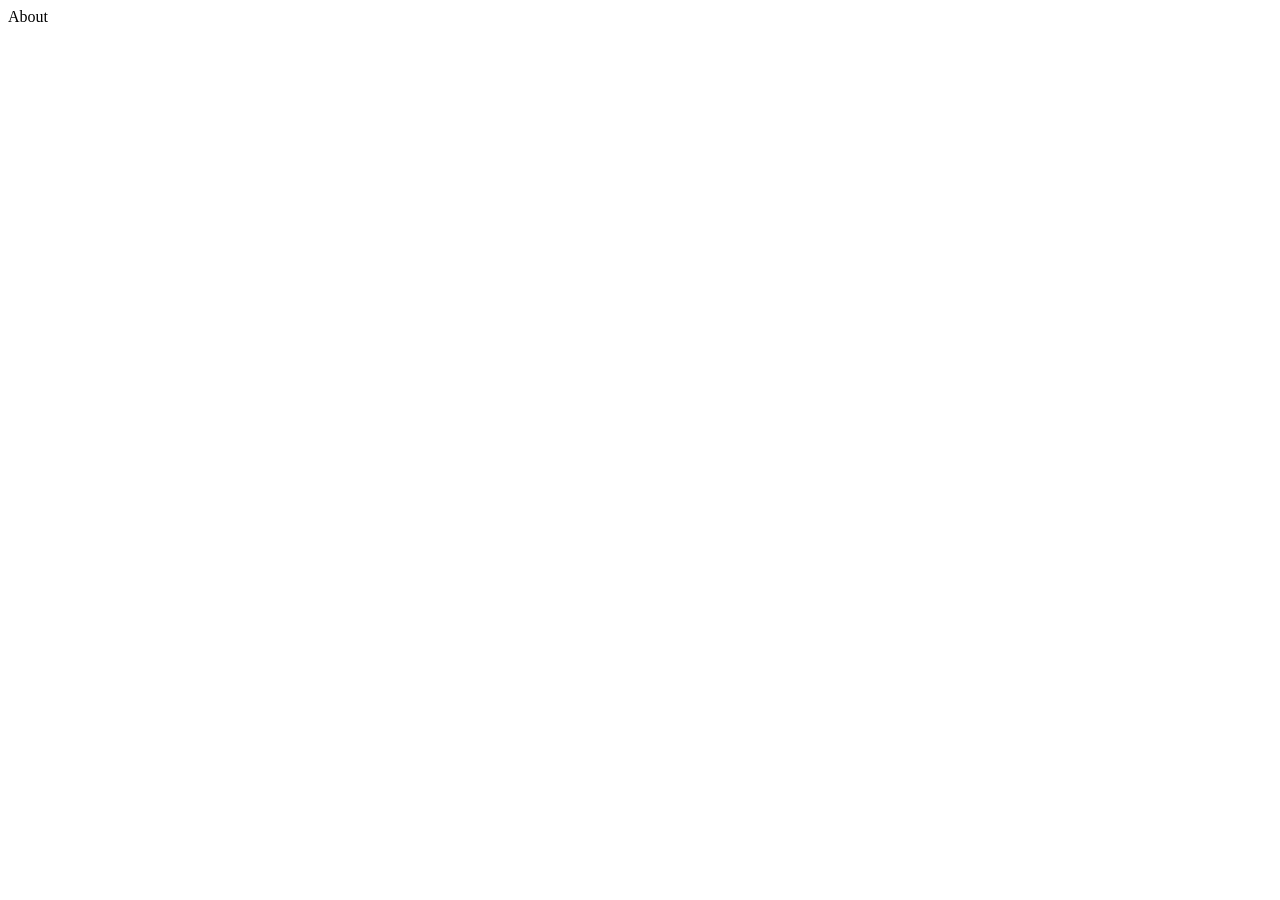
==== about.html @ bd756628 "Initial commit for new branch" ====
<!DOCTYPE html>
<html lang="en">
<head>
    <meta charset="UTF-8">
    <meta name="viewport" content="width=device-width, initial-scale=1.0">
    <title>Document</title>
</head>
<body>
    About
</body>
</html>
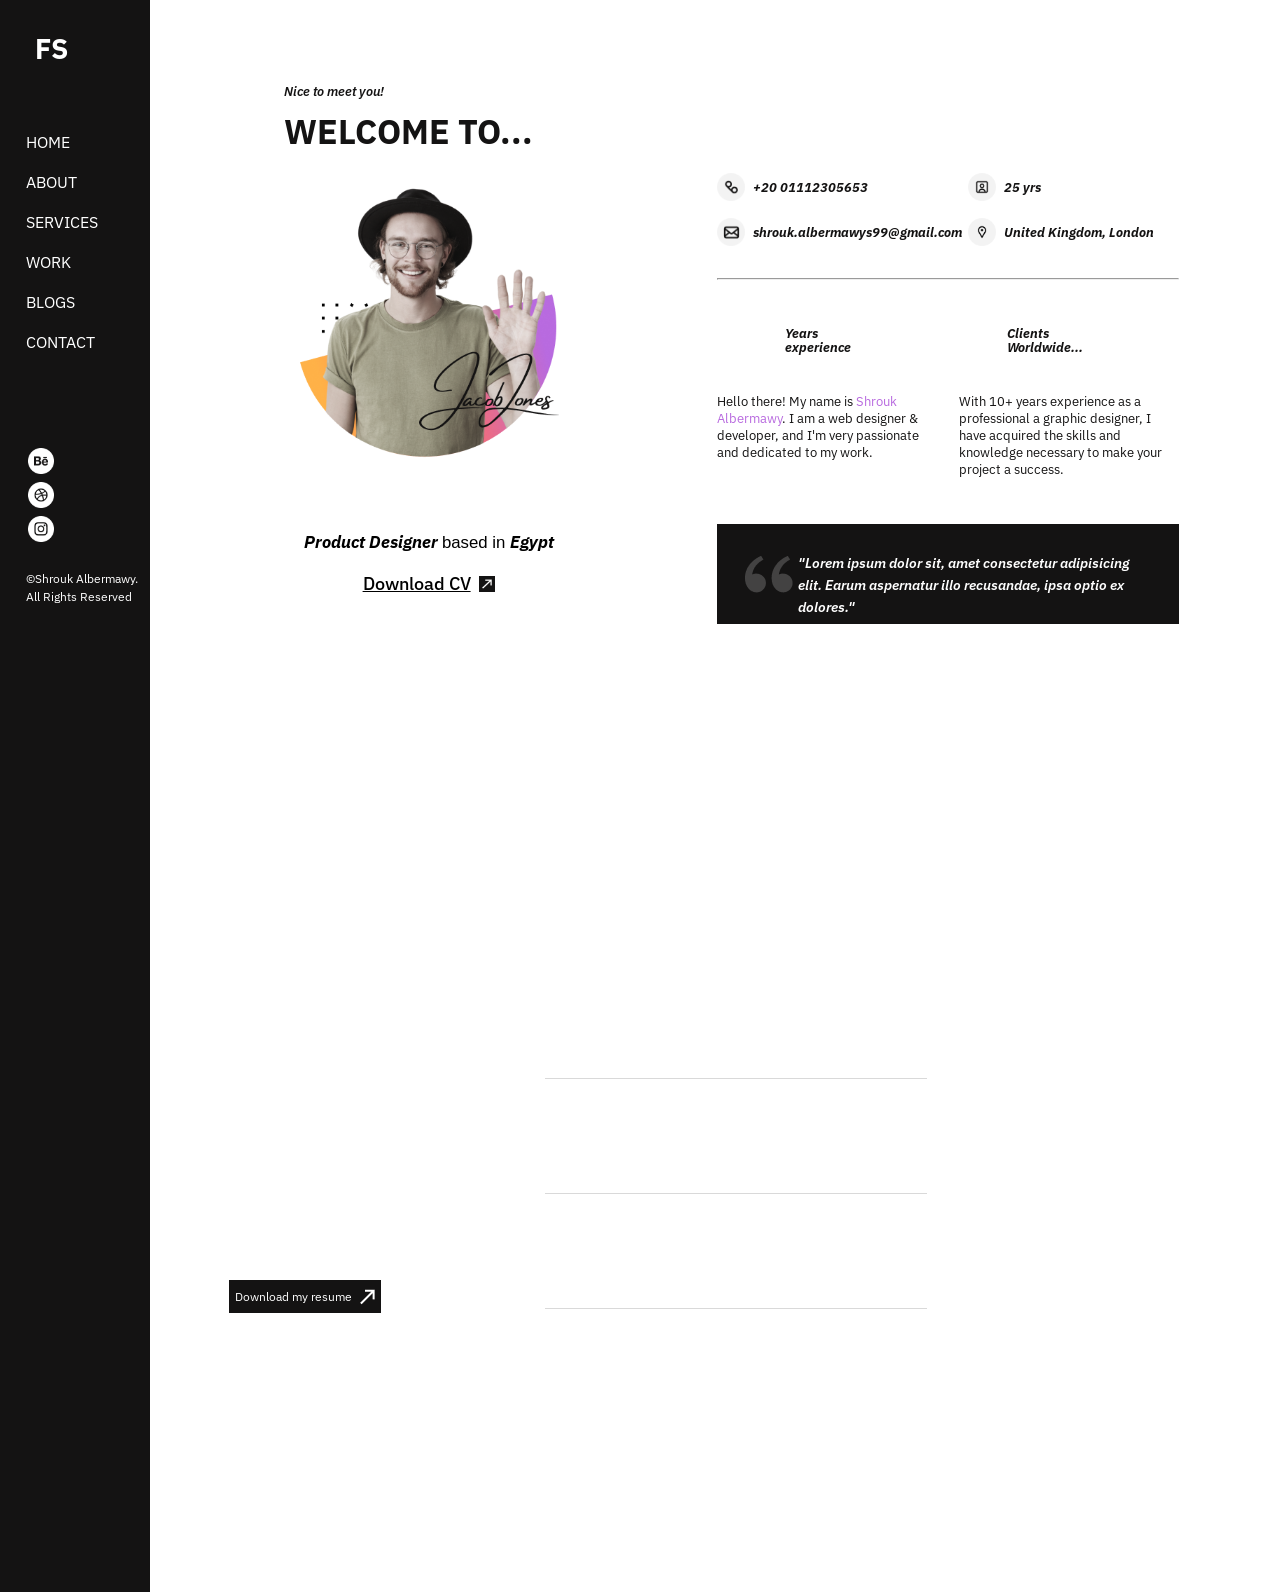
==== commit 90082a4c: "first commit about-page" ====
--- a/about.html
+++ b/about.html
@@ -3,9 +3,144 @@
 <head>
     <meta charset="UTF-8">
     <meta name="viewport" content="width=device-width, initial-scale=1.0">
-    <title>Document</title>
+    <title>Shrouk Albermawy</title>
+    <link rel="stylesheet" href="css/home.css">
+    <link rel="preconnect" href="https://fonts.googleapis.com">
+    <link rel="preconnect" href="https://fonts.gstatic.com" crossorigin>
+    <link href="https://fonts.googleapis.com/css2?family=IBM+Plex+Sans:ital,wght@0,100..700;1,100..700&family=Pacifico&display=swap" rel="stylesheet">
+    <link rel="stylesheet" href="css/home.css">
+    <link rel="stylesheet" href="css/about.css">
 </head>
 <body>
-    About
+    <div class="page">
+        <div class="container">
+            <button class="sidebar-icon">
+                <span class="linear-gradient-b"></span>
+                <span class="linear-gradient-b"></span>
+                <span class="linear-gradient-b"></span>
+            </button>
+            <aside class="sidebar about">
+                <div class="sidebar-content">
+                    <h5>FS</h5>
+                    <ul class="first">
+                        <li><a href="index.html">HOME</a></li>
+                        <li class="active"><a href="about.html">ABOUT</a></li>
+                        <li><a href="services.html">SERVICES</a></li>
+                        <li><a href="work.html">WORK</a></li>
+                        <li><a href="blogs.html">BLOGS</a></li>
+                        <li><a href="contact.html">CONTACT</a></li>
+                    </ul>
+                    <ul class="second">
+                        <li><a><img src="assets/images/home/goggle.png" alt="Behance"></a></li>
+                        <li><a><img src="assets/images/home/internet.png" alt="Dribble"></a></li>
+                        <li><a><img src="assets/images/home/instagram.png" alt="Instagram"></a></li>
+                    </ul>
+                    <p>&copy;Shrouk Albermawy.<br>All Rights Reserved</p>
+                </div>
+            </aside>
+            <main class="content">
+                <div class="main-container">
+                    <div class="first-content">
+                        <div class="first-left">
+                            <div class="hello">
+                                <p><i>Nice to meet you!</i></p>
+                                <h4>WELCOME TO...</h4>
+                            </div>
+                            <img class="hero-img" src="assets/images/about/hero.png" alt="Hero Img">
+                            <div class="name">
+                                <div class="name-box">
+                                    <h4 class="linear-gradient-c" >SHROUK ALBERMAWY</h4>
+                                    <p class="p2"><i style="font-family: 'IBM Plex Sans'"><b>Product Designer </b></i>based in <i style="font-family: 'IBM Plex Sans'"><b>Egypt</b></i></p>
+                                </div>
+                                <button><u>Download CV</u><div class="img-container"><img class="btn-img" src="assets/images/home/arrow.png" alt="talk with me button"></div></button>
+                            </div>
+                        </div>
+                        <div class="first-right">
+                            <div class="first-box">
+                                <div class="left-box">
+                                    <div class="contact">
+                                        <img class="contact-img" src="assets/images/home/phone.png" alt="Phone Icon">
+                                        <a class="contact-link" href="tel:+2001112305653">+20 01112305653</a>
+                                    </div>
+                                    <div class="contact">
+                                        <img class="contact-img" src="assets/images/home/email.png" alt="Email Icon">
+                                        <a class="contact-link" href="mailto:shrouk.albermawys99@gmail.com">shrouk.albermawys99@gmail.com</a>
+                                    </div>
+                                </div>
+                                <div class="right-box">
+                                    <div class="contact">
+                                        <img class="contact-img" src="assets/images/about/user.png" alt="user Icon">
+                                        <p class="contact-link" style="margin: 0;">25 yrs</p>
+                                    </div>
+                                    <div class="contact">
+                                        <img class="contact-img" src="assets/images/about/map.png" alt="map Icon">
+                                        <a class="contact-link" href="https://maps.app.goo.gl/5fWa4zbC8y3qGHXb6">United Kingdom, London</a>
+                                    </div>
+                                </div>
+                            </div>
+                            <hr/>
+                            <div class="second-box">
+                                <div class="numbers">
+                                    <div class="number">
+                                        <p class="linear-gradient-c">10+</p>
+                                        <p><i><b>Years <br/>experience</b></i></p>
+                                    </div>
+                                    <p>Hello there! My name is <span style="color: var(--violet-color);">Shrouk Albermawy</span>. I am a web designer & developer, and I'm very passionate and dedicated to my work.</p>
+                                </div>
+                                <div class="numbers">
+                                    <div class="number">
+                                        <p class="linear-gradient-c">14</p>
+                                        <p><i><b>Clients <br/>Worldwide...</b></i></p>
+                                    </div>
+                                    <p>With 10+ years experience as a professional a graphic designer, I have acquired the skills and knowledge necessary to make your project a success.</p>
+                                </div>
+                            </div>
+                            <div class="third-box">
+                                <div class="quote-box">
+                                    <div class="quote-img">
+                                        <img src="assets/images/about/quote.png" alt="Quote Image">
+                                    </div>
+                                    <div class="quote-text">"Lorem ipsum dolor sit, amet consectetur adipisicing elit. Earum aspernatur illo recusandae, ipsa optio ex dolores."</div>
+                                </div>
+                            </div>
+                        </div>
+                    </div>
+                    <div class="second-content linear-gradient-b">
+                        <div class="second-left">
+                            <div class="second-left-header">
+                                <p><i>Experience</i></p>
+                                <h4>MY EXPERIENCE</h4>
+                            </div>
+                            <p>Hello there! My name is Shrouk Albermawy. I am a web designer & developer, and I'm very passionate and dedicated to my work.</p>
+                            <button class="btn">Download my resume<div class="img-container linear-gradient-b"><img class="" src="assets/images/home/arrow.png" alt="talk with me button"></div></button>
+                        </div>
+                        <div class="second-right">
+                            <div class="box">
+                                <div class="year-box">
+                                    <p><i><b>-2018 - Present</b></i></p>
+                                    <p>-Rolling Thunder</p>
+                                </div>
+                                <h5>Lead UI/UX Designer</h5>
+                            </div>
+                            <div class="box">
+                                <div class="year-box">
+                                    <p><i><b>-2018 - 2010</b></i></p>
+                                    <p>-Locost Accessories</p>
+                                </div>
+                                <h5>Senior UI/UX Designer</h5>
+                            </div>
+                            <div class="box">
+                                <div class="year-box">
+                                    <p><i><b>-2008 - 2006</b></i></p>
+                                    <p>-Sagebrush</p>
+                                </div>
+                                <h5>Junior UI/UX Designer</h5>
+                            </div>
+                        </div>
+                    </div>
+                </div>
+            </main>
+        </div>
+    </div>
 </body>
 </html>
--- a/css/home.css
+++ b/css/home.css
@@ -0,0 +1,886 @@
+:root {
+  --orange-color: #FFB147;
+  --red-color: #FF6C63;
+  --violet-color: #B86ADF;
+  --black: #141313;
+  --white: #FFFFFF;
+  --semi-bold: 600;
+  --medium: 500;
+}
+* {
+  box-sizing: border-box;
+}
+body {
+  font-family: "Open Sans", sans-serif;
+  margin: 0;
+  padding: 0;
+}
+*:focus {
+  outline: none;
+}
+a {
+  text-decoration: none;
+}
+ul {
+  list-style: none;
+  padding: 0;
+}
+.linear-gradient-b {
+  background: linear-gradient(90deg, var(--violet-color) 0% , transparent ),
+                linear-gradient(90deg, var(--red-color) 48%, transparent),
+                linear-gradient(90deg, var(--orange-color) 100%);
+}
+.linear-gradient-c {
+  background: linear-gradient(90deg, var(--violet-color) 0% , transparent ),
+                linear-gradient(90deg, var(--red-color) 48%, transparent),
+                linear-gradient(90deg, var(--orange-color)100%);
+  -webkit-background-clip: text;
+  -webkit-text-fill-color: transparent;
+  background-clip: text;
+  color: transparent;
+}
+.page {
+  display: flex;
+}
+.page .container {
+    display: flex;
+    flex-direction: row;
+}
+.container .sidebar {
+    position: absolute;
+    left: 0; 
+    top: 0;
+    background-color: var(--black);
+    width: 285px;
+    height: 100%;
+}
+@media (max-width: 1920px) {
+    
+    .container .sidebar {
+        width: 222px;
+    }
+}
+@media (max-width: 1600px) {
+    
+    .container .sidebar {
+        width: 150px;
+        height: 700px;
+    }
+}
+@media (max-width: 991px) {
+    .container .sidebar {
+        /* width: 150px;
+        height: 600px; */
+        border-radius: 5px;
+        top: 46px;
+        margin: 20px;
+        display: none;
+    }
+    .container .sidebar.active {
+        display: block;
+        z-index: 2;
+    }
+    .container .sidebar-icon {
+        width: 45px;
+        margin: 20px 20px 0 20px;
+        height: 45px;
+        border-radius: 5px;
+        background-color: var(--black);
+        position: relative;
+        display: flex;
+        flex-direction: column;
+        align-items: center;
+        justify-content: center;
+        gap: 8px;
+        cursor: pointer;
+    }
+    .container .sidebar-icon span:first-child {
+        width: 30px;
+        height: 3px;
+    }
+    .container .sidebar-icon span:nth-child(2) {
+        width: 30px;
+        height: 3px;
+    }
+    .container .sidebar-icon span:nth-child(3) {
+        width: 30px;
+        height: 3px;
+    }
+}
+.sidebar .sidebar-content {
+    position: absolute;
+    width: 189px;
+    height: 856px;
+    top: 56px;
+    left: 48px;
+    z-index: 2;
+}
+@media (max-width: 1600px) {
+    .sidebar .sidebar-content {
+        left: 26px;
+        top: 30px;
+    }
+}
+.sidebar .sidebar-content h5 {
+    font-family: "IBM Plex Sans";
+    font-size: 30px;
+    font-weight: bold;
+    color: var(--white);
+    margin-left: 9px;
+    margin-top: 0;
+    margin-bottom: 0;
+}
+@media (max-width: 1600px) {
+    .sidebar .sidebar-content h5 {
+        font-size: 28px;
+    }
+}
+.sidebar .sidebar-content ul.first {
+    position: absolute;
+    top: 140px;
+    width: 92px;
+    height: 280px;
+    margin: 0;
+}
+@media (max-width: 1600px) {
+    .sidebar .sidebar-content ul.first {
+        top: 100px;
+        width: 74px;
+    }
+}
+@media (max-width: 1199px) {
+    .sidebar .sidebar-content ul.first {
+        top: 80px;
+    }
+}
+.sidebar .sidebar-content ul.first li{
+    position: relative;
+    height: 30px;
+}
+@media (max-width: 1600px) {
+    .sidebar .sidebar-content ul.first li {
+        height: 24px;
+    }
+}
+@media (max-width: 1199px) {
+    .sidebar .sidebar-content ul.first li {
+        height: 20px;
+    }
+}
+.sidebar .sidebar-content ul.first li:not(:last-child) {
+    margin-bottom: 20px;
+}
+@media (max-width: 1600px) {
+    .sidebar .sidebar-content ul.first li:not(:last-child) {
+        margin-bottom: 16px;
+    }
+}
+.sidebar .sidebar-content ul.first li.active::before {
+  content: "";
+  position: absolute;
+  width: 100%;
+  height: 4px;
+  top: 50%;
+  transform: translateY(-50%);
+  z-index: -1;
+  background:
+  linear-gradient(90deg, var(--violet-color) 0% , transparent ),
+  linear-gradient(90deg, var(--red-color) 48%, transparent),
+  linear-gradient(90deg, var(--orange-color)100%);
+}
+@media (max-width: 1600px) {
+    .sidebar .sidebar-content ul.first li.active::before {
+        height: 3px;
+    }
+}
+.sidebar .sidebar-content ul.first li a {
+    font-family: "IBM Plex Sans";
+    font-size: 20px;
+    color: var(--white);
+    line-height: 30px;
+}
+@media (max-width: 1600px) {
+    .sidebar .sidebar-content ul.first li a {
+        font-size: 16px;
+        line-height: 24px;
+    }
+}
+.sidebar .sidebar-content ul.second {
+    position: absolute;
+    top: 554px;
+    width: 40px;
+    height: 144px;
+}
+@media (max-width: 1600px) {
+    .sidebar .sidebar-content ul.second {
+        top: 400px;
+        width: 30px;
+    }
+}
+.sidebar .sidebar-content ul.second li img {
+    height: 40px;
+    width: 40px;
+    padding: 2px;
+}
+@media (max-width: 1600px) {
+    .sidebar .sidebar-content ul.second li img {
+        height: 30px;
+        width: 30px;
+    }
+}
+@media (max-width: 1199px) {
+    .sidebar .sidebar-content ul.second li img {
+        height: 24px;
+        width: 24px;
+    }
+    
+}
+.sidebar .sidebar-content p{
+    position: absolute;
+    height: 44px;
+    width: 189px;
+    top: 812px;
+    font-family: "IBM Plex Sans";
+    font-size: 16px;
+    line-height: 22px;
+    color: var(--white);
+    margin: 0;
+}
+@media (max-width: 1920px) {
+    .sidebar .sidebar-content p {
+        top: 730px;
+        font-size: 14px;
+        line-height: 20px;
+    }
+}
+@media (max-width: 1600px) {
+    .sidebar .sidebar-content p {
+        top: 540px;
+        font-size: 12px;
+        line-height: 18px;
+    }
+}
+@media (max-width: 1199px) {
+    .sidebar .sidebar-content p {
+        top: 550px;
+        font-size: 10px;
+        line-height: 16px;
+    }
+}
+.container .content {
+    position: relative;
+    justify-content: center;
+    align-items: center;
+    display: flex;
+    height: 100%;
+}
+@media (max-width: 991px) {
+    .container .content {
+        height: auto;
+        gap: 400px;
+        left: -80px;
+        flex-direction: column;
+    }
+}
+@media (max-width: 767px) {
+    .container .content {
+        left: -110px;
+    }
+}
+@media (max-width: 575px) {
+    .container .content {
+        left: -180px;
+    }
+}
+.container .content .image img {
+    position: absolute;
+    top: 52px;
+    transform: rotate(-30deg);
+}
+@media (max-width: 1920px) {
+    .container .content .image img {
+        top: 36px;
+        width: 200px;
+        left: 10px;
+    }
+}
+@media (max-width: 1600px) {
+    .container .content .image img {
+        top: 36px;
+        width: 130px;
+        left: 10px;
+    }
+}
+.container .content .left {
+    position: absolute;
+    width: 597px;
+    height: 538px;
+    left: 400px;
+    top: 211px;
+    /* top: 150px; */
+}
+@media (max-width: 1920px) {
+    .container .content .left {
+        left: 350px;
+    }
+}
+@media (max-width: 1600px) {
+    .container .content .left {
+        /* left: 218px;
+        top: 100px; */
+        width: 353px;
+        height: 318px;
+        left: 270px;
+        top: 150px;
+    }
+}
+@media (max-width: 1199px) {
+    .container .content .left {
+        left: 180px;
+        /* top: -20%; */
+        top: 120px;
+        width: 287px;
+        height: 258px;
+    }
+}
+@media (max-width: 991px) {
+    .container .content .left {
+        position: relative;
+        left: -50px;
+        /* top: -120px; */
+    }
+}
+.container .content .left .inside {
+    display: flex;
+    position: absolute;
+    width: 545px;
+    height: 526px;
+    left: 52px;
+    top: 12px;
+    gap: 64px;
+    flex-direction: column;
+}
+@media (max-width: 1920px) {
+    .container .content .left .inside {
+        gap: 40px;
+        height: 502px;
+    }
+}
+@media (max-width: 1600px) {
+    .container .content .left .inside {
+        gap: 32px;
+        width: 322px;
+        height: 410px;
+    }
+}
+@media (max-width: 1199px) {
+    .container .content .left .inside {
+        width: 262px;
+        gap: 20px;
+    }
+}
+@media (max-width: 991px) {
+    .container .content .left .inside {
+        gap: 40px;
+        height: 502px;
+    }
+}
+.container .content .left .inside .info {
+    display: flex;
+    position: absolute;
+    width: 545px;
+    height: 430px;
+    gap: 48px;
+    flex-direction: column;
+}
+@media (max-width: 1920px) {
+    .container .content .left .inside .info {
+        gap: 38px;
+        height: 435px;
+    }
+}
+@media (max-width: 1600px) {
+    .container .content .left .inside .info {
+        gap: 24px;
+        height: 340px;
+    }
+}
+@media (max-width: 1199px) {
+    .container .content .left .inside .info {
+        /* height: 206px; */
+        gap: 20px;
+    }
+}
+@media (max-width: 991px) {
+    .container .content .left .inside .info {
+        gap: 38px;
+        height: 435px;
+    }
+}
+.container .content .left .inside .info .info-head {
+    height: 326px;
+    width: 100%;
+    display: flex;
+    flex-direction: column;
+    position: relative;
+    gap: 24px;
+}
+@media (max-width: 1920px) {
+    .container .content .left .inside .info .info-head {
+        gap: 20px;
+        /* height: 296.66px; */
+        height: 330px;
+    }
+}
+@media (max-width: 1600px) {
+    .container .content .left .inside .info .info-head {
+        gap: 12px;
+        height: 250px;
+    }
+}
+@media (max-width: 1199px) {
+    .container .content .left .inside .info .info-head {
+        gap: 8px;
+    }
+}
+@media (max-width: 991px) {
+    .container .content .left .inside .info .info-head {
+        gap: 20px;
+        /* height: 296.66px; */
+        height: 330px;
+    }
+}
+.container .content .left .inside .info .info-head .p1 {
+    font-family: "IBM Plex Sans";
+    line-height: 90px;
+    color: var(--black);
+    font-size: 102px;
+    margin: 0;
+}
+@media (max-width: 1920px) {
+    .container .content .left .inside .info .info-head .p1 {
+        font-size: 98px;
+        /* line-height: 70px; */
+    }
+}
+@media (max-width: 1600px) {
+    .container .content .left .inside .info .info-head .p1 {
+        font-size: 80px;
+        line-height: 65px;
+    }
+}
+@media (max-width: 991px) {
+    .container .content .left .inside .info .info-head .p1 {
+        font-size: 98px;
+        line-height: 90px;
+    }
+}
+.container .content .left .inside .info .info-head .p1 span {
+    font-weight: bold;
+}
+.container .content .left .inside .info .info-head .p2 {
+    font-size: 32px;
+    color: var(--black);
+    bottom: 0;
+    line-height: 32px;
+    position: absolute;
+    margin: 0;
+}
+@media (max-width: 1920px) {
+    .container .content .left .inside .info .info-head .p2 {
+        font-size: 30px;
+        line-height: 24px;
+    }
+}
+@media (max-width: 1600px) {
+    .container .content .left .inside .info .info-head .p2 {
+        font-size: 27px;
+        line-height: 20px;
+        bottom: 0;
+    }
+}
+@media (max-width: 991px) {
+    .container .content .left .inside .info .info-head .p2 {
+        font-size: 30px;
+        line-height: 24px;
+    }
+}
+.container .content .left .inside .info .info-head .p2 span {
+  font-family: "Open Sans", sans-serif;
+}
+/* .container .content .left .inside .info button { */
+.btn {
+  width: 258px;
+  justify-content: center;
+  align-items: center;
+  display: flex;
+  font-size: 18px;
+  font-family: "IBM Plex Sans";
+  color: var(--white);
+  background-color: var(--black);
+  border: none;
+  line-height: 24px;
+  height: 56px;
+  display: flex;
+  flex-direction: row;
+  gap: 8px;
+  position: absolute;
+  bottom: 0;
+}
+@media (max-width: 1920px) {
+    .btn {
+        width: 220px;
+        height: 44px;
+        font-size: 14px;
+    }
+}
+@media (max-width: 1600px) {
+    .btn {
+        width: 152px;
+        height: 33px;
+        font-size: 12px;
+    }
+}
+@media (max-width: 991px) {
+    .btn {
+        width: 220px;
+        height: 44px;
+        font-size: 14px;
+    }
+}
+/* .container .content .left .inside .info .btn .img-container { */
+.img-container {
+  width: 24px;
+  height: 24px;
+  display: flex;
+  justify-content: center;
+  align-items: center;
+}
+@media (max-width: 1920px) {
+    .img-container {
+        width: 20px;
+        height: 20px;
+    }
+}
+@media (max-width: 1600px) {
+    .img-container {
+        width: 14px;
+        height: 14px;
+    }
+}
+/* .container .content .left .inside .info .btn .btn-img { */
+.btn-img {
+    width: 14.4px;
+    height: 14.4px;
+}
+@media (max-width: 1920px) {
+    .btn-img {
+        width: 10px;
+        height: 10px;
+    }
+}
+.container .content .left .inside .contact-info {
+    bottom: 0;
+    height: 32px;
+    position: absolute;
+    display: flex;
+    flex-direction: row;
+    gap: 48px;
+    width: 100%;
+}
+@media (max-width: 1920px) {
+    .container .content .left .inside .contact-info {
+        gap: 38px;
+        width: auto;
+    }
+}
+@media (max-width: 1600px) {
+    .container .content .left .inside .contact-info {
+        gap: 0;
+        width: auto;
+        flex-direction: column;
+    }
+}
+.contact {
+    align-items: center;
+    /* justify-content: center; */
+    display: flex;
+}
+.container .content .left .inside .contact-info .contact {
+    flex-direction: row;
+    gap: 6px; /*8*/
+}
+@media (max-width: 1920px) {
+    .container .content .left .inside .contact-info .contact {
+        gap: 4px;
+    }
+}
+@media (max-width: 1600px) {
+    .container .content .left .inside .contact-info .contact {
+        gap: 3px;
+    }
+}
+/* .container .content .left .inside .contact-info .contact-img { */
+.contact-img {
+    width: 20.65px;
+    height: 20.65px;
+}
+/* .container .content .left .inside .contact-info .contact-link { */
+.contact-link {
+    font-style: italic;
+    font-size: 18px;
+    font-family: "IBM Plex Sans";
+    font-weight: bold;
+    color: var(--black);
+    line-height: 24px;
+}
+/* @media (max-width: 1920px) {
+    .container .content .left .inside .contact-info a {
+        font-size: 10px;
+        line-height: 20px;
+    }
+} */
+/* @media (max-width: 1600px) {
+    .container .content .left .inside .contact-info a {
+        font-size: 12px;
+        line-height: 16px;
+        margin: 6px;
+    }
+} */
+.container .content .right {
+    position: absolute;
+    left: 1060px;
+    top: 105px;
+    height: 750px;
+    width: 660px;
+}
+@media (max-width: 1920px) {
+    .container .content .right {
+        left: 950px;
+    }
+}
+@media (max-width: 1600px) {
+    .container .content .right {
+        left: 750px;
+        top: 50px;
+    } 
+}
+@media (max-width: 1199px) {
+    .container .content .right {
+        left: 640px;
+        top: 70px;
+    }
+}
+@media (max-width: 991px) {
+    .container .content .right {
+        position: relative;
+        left: 90px;
+    }
+}
+@media (max-width: 575px) {
+    .container .content .right {
+        left: 10px;
+    }
+    
+}
+.container .content .right .image-home {
+    left: 75.88px;
+    position: relative;
+}
+.container .content .right .hero {
+    width: 528.15px;
+    height: 691.29px;
+    position: absolute;
+    left: 75.88px;
+}
+@media (max-width: 1920px) {
+    .container .content .right .hero {
+        left: auto;
+    }
+}
+@media (max-width: 1600px) {
+    .container .content .right .hero {
+        width: 580px;
+        height: auto;
+        left: auto;
+    }
+}
+@media (max-width: 1199px) {
+    .container .content .right .hero {
+        width: 454px;
+        height: auto;
+        /* left: 30px; */
+    }
+}
+@media (max-width: 991px) {
+    .container .content .right .hero {
+        width: 528.15px;
+    }
+}
+@media (max-width: 767px) {
+    .container .content .right .hero {
+        width: 100%;
+    }
+}
+.container .content .right .social {
+    position: relative;
+    left: 770px;
+    top: 217px;
+    display: flex;
+    flex-direction: column;
+    gap: 20px;
+    align-items: center;
+    justify-content: center;
+    width: 40px;
+}
+@media (max-width: 1920px) {
+    .container .content .right .social {
+        left: 660px;
+    }
+}
+@media (max-width: 1600px) {
+    .container .content .right .social {
+        left: 700px;
+    }
+}
+@media (max-width: 1199px) {
+    .container .content .right .social {
+        left: 600px;
+        top: 150px;
+        gap: 16px;
+    }
+}
+@media (max-width: 991px) {
+    .container .content .right .social {
+        display: none;
+    }
+}
+.container .content .right .social::after { 
+    width: 2px;
+    height: 131px;
+    content: "";
+    background-color: #80808045;
+    position: absolute;
+    top: 188px;
+}
+@media (max-width: 1920px) {
+    .container .content .right .social::after {
+        height: 78px;
+        top: 170px;
+    }
+}
+@media (max-width: 1199px) {
+    .container .content .right .social::after {
+        top: 150px;
+    }
+}
+@media (max-width: 991px) {
+    .container .content .right .social::after {
+        display: none;
+    }
+}
+.container .content .right .social a {
+    width: 40px;
+    height: 40px;
+    border: 1px solid #80808045;
+    border-radius: 50%;
+    display: flex;
+    align-items: center;
+    justify-content: center;
+} 
+@media (max-width: 1920px) {
+    .container .content .right .social a {
+        width: 32px;
+        height: 32px;
+    }
+    .container .content .right .social a img {
+        width: 11px;
+    }
+}
+@media (max-width: 1199px) {
+    .container .content .right .social a {
+        width: 24px;
+        height: 24px;
+    }
+    .container .content .right .social a img {
+        width: 9px;
+    }
+}
+.dot {
+    width: 2px;
+    height: 2px;
+    border-radius: 50%;
+    background-color: var(--black);
+    /* position: absolute; */
+}
+.dot-line {
+    height: 5px;
+    display: flex;
+    flex-direction: row;
+    gap: 11px;
+}
+@media(max-width: 1600px) {
+    .dot-line {
+        gap: 11px;
+    }
+}
+@media (max-width: 1199px) {
+    .dot-line {
+        gap: 11px;
+    }
+    
+}
+@media (max-width: 767px) {
+    .dot-line {
+        gap: 11px;
+    }
+}
+.dot-container {
+    position: absolute;
+    display: flex;
+    flex-direction: column;
+    gap: 10px;
+    left: 550px;
+    top: 525px;
+}
+@media (max-width: 1920px) {
+    .dot-container {
+        left: 480px;
+        top: 515px;
+
+    }
+}
+@media (max-width: 1600px) {
+    .dot-container {
+        left: 520px;
+        top: 505px;
+        gap: 8px;
+    }
+}
+@media (max-width: 1199px) {
+    .dot-container {
+        left: 420px;
+        top: 395px;
+        gap: 4px;
+    }
+    
+}
+@media (max-width: 991px) {
+    .dot-container {
+        left: 480px;
+        top: 455px;
+        gap: 6px;
+    }
+}
+@media (max-width: 767px) {
+    .dot-container {
+        left: 580px;
+        top: 570px;
+        gap: 11px;
+    }
+}
+.zoom {
+    position: absolute;
+    left: 900px;
+    top: 10px;
+}
--- a/css/home.css
+++ b/css/home.css
@@ -0,0 +1,886 @@
+:root {
+  --orange-color: #FFB147;
+  --red-color: #FF6C63;
+  --violet-color: #B86ADF;
+  --black: #141313;
+  --white: #FFFFFF;
+  --semi-bold: 600;
+  --medium: 500;
+}
+* {
+  box-sizing: border-box;
+}
+body {
+  font-family: "Open Sans", sans-serif;
+  margin: 0;
+  padding: 0;
+}
+*:focus {
+  outline: none;
+}
+a {
+  text-decoration: none;
+}
+ul {
+  list-style: none;
+  padding: 0;
+}
+.linear-gradient-b {
+  background: linear-gradient(90deg, var(--violet-color) 0% , transparent ),
+                linear-gradient(90deg, var(--red-color) 48%, transparent),
+                linear-gradient(90deg, var(--orange-color) 100%);
+}
+.linear-gradient-c {
+  background: linear-gradient(90deg, var(--violet-color) 0% , transparent ),
+                linear-gradient(90deg, var(--red-color) 48%, transparent),
+                linear-gradient(90deg, var(--orange-color)100%);
+  -webkit-background-clip: text;
+  -webkit-text-fill-color: transparent;
+  background-clip: text;
+  color: transparent;
+}
+.page {
+  display: flex;
+}
+.page .container {
+    display: flex;
+    flex-direction: row;
+}
+.container .sidebar {
+    position: absolute;
+    left: 0; 
+    top: 0;
+    background-color: var(--black);
+    width: 285px;
+    height: 100%;
+}
+@media (max-width: 1920px) {
+    
+    .container .sidebar {
+        width: 222px;
+    }
+}
+@media (max-width: 1600px) {
+    
+    .container .sidebar {
+        width: 150px;
+        height: 700px;
+    }
+}
+@media (max-width: 991px) {
+    .container .sidebar {
+        /* width: 150px;
+        height: 600px; */
+        border-radius: 5px;
+        top: 46px;
+        margin: 20px;
+        display: none;
+    }
+    .container .sidebar.active {
+        display: block;
+        z-index: 2;
+    }
+    .container .sidebar-icon {
+        width: 45px;
+        margin: 20px 20px 0 20px;
+        height: 45px;
+        border-radius: 5px;
+        background-color: var(--black);
+        position: relative;
+        display: flex;
+        flex-direction: column;
+        align-items: center;
+        justify-content: center;
+        gap: 8px;
+        cursor: pointer;
+    }
+    .container .sidebar-icon span:first-child {
+        width: 30px;
+        height: 3px;
+    }
+    .container .sidebar-icon span:nth-child(2) {
+        width: 30px;
+        height: 3px;
+    }
+    .container .sidebar-icon span:nth-child(3) {
+        width: 30px;
+        height: 3px;
+    }
+}
+.sidebar .sidebar-content {
+    position: absolute;
+    width: 189px;
+    height: 856px;
+    top: 56px;
+    left: 48px;
+    z-index: 2;
+}
+@media (max-width: 1600px) {
+    .sidebar .sidebar-content {
+        left: 26px;
+        top: 30px;
+    }
+}
+.sidebar .sidebar-content h5 {
+    font-family: "IBM Plex Sans";
+    font-size: 30px;
+    font-weight: bold;
+    color: var(--white);
+    margin-left: 9px;
+    margin-top: 0;
+    margin-bottom: 0;
+}
+@media (max-width: 1600px) {
+    .sidebar .sidebar-content h5 {
+        font-size: 28px;
+    }
+}
+.sidebar .sidebar-content ul.first {
+    position: absolute;
+    top: 140px;
+    width: 92px;
+    height: 280px;
+    margin: 0;
+}
+@media (max-width: 1600px) {
+    .sidebar .sidebar-content ul.first {
+        top: 100px;
+        width: 74px;
+    }
+}
+@media (max-width: 1199px) {
+    .sidebar .sidebar-content ul.first {
+        top: 80px;
+    }
+}
+.sidebar .sidebar-content ul.first li{
+    position: relative;
+    height: 30px;
+}
+@media (max-width: 1600px) {
+    .sidebar .sidebar-content ul.first li {
+        height: 24px;
+    }
+}
+@media (max-width: 1199px) {
+    .sidebar .sidebar-content ul.first li {
+        height: 20px;
+    }
+}
+.sidebar .sidebar-content ul.first li:not(:last-child) {
+    margin-bottom: 20px;
+}
+@media (max-width: 1600px) {
+    .sidebar .sidebar-content ul.first li:not(:last-child) {
+        margin-bottom: 16px;
+    }
+}
+.sidebar .sidebar-content ul.first li.active::before {
+  content: "";
+  position: absolute;
+  width: 100%;
+  height: 4px;
+  top: 50%;
+  transform: translateY(-50%);
+  z-index: -1;
+  background:
+  linear-gradient(90deg, var(--violet-color) 0% , transparent ),
+  linear-gradient(90deg, var(--red-color) 48%, transparent),
+  linear-gradient(90deg, var(--orange-color)100%);
+}
+@media (max-width: 1600px) {
+    .sidebar .sidebar-content ul.first li.active::before {
+        height: 3px;
+    }
+}
+.sidebar .sidebar-content ul.first li a {
+    font-family: "IBM Plex Sans";
+    font-size: 20px;
+    color: var(--white);
+    line-height: 30px;
+}
+@media (max-width: 1600px) {
+    .sidebar .sidebar-content ul.first li a {
+        font-size: 16px;
+        line-height: 24px;
+    }
+}
+.sidebar .sidebar-content ul.second {
+    position: absolute;
+    top: 554px;
+    width: 40px;
+    height: 144px;
+}
+@media (max-width: 1600px) {
+    .sidebar .sidebar-content ul.second {
+        top: 400px;
+        width: 30px;
+    }
+}
+.sidebar .sidebar-content ul.second li img {
+    height: 40px;
+    width: 40px;
+    padding: 2px;
+}
+@media (max-width: 1600px) {
+    .sidebar .sidebar-content ul.second li img {
+        height: 30px;
+        width: 30px;
+    }
+}
+@media (max-width: 1199px) {
+    .sidebar .sidebar-content ul.second li img {
+        height: 24px;
+        width: 24px;
+    }
+    
+}
+.sidebar .sidebar-content p{
+    position: absolute;
+    height: 44px;
+    width: 189px;
+    top: 812px;
+    font-family: "IBM Plex Sans";
+    font-size: 16px;
+    line-height: 22px;
+    color: var(--white);
+    margin: 0;
+}
+@media (max-width: 1920px) {
+    .sidebar .sidebar-content p {
+        top: 730px;
+        font-size: 14px;
+        line-height: 20px;
+    }
+}
+@media (max-width: 1600px) {
+    .sidebar .sidebar-content p {
+        top: 540px;
+        font-size: 12px;
+        line-height: 18px;
+    }
+}
+@media (max-width: 1199px) {
+    .sidebar .sidebar-content p {
+        top: 550px;
+        font-size: 10px;
+        line-height: 16px;
+    }
+}
+.container .content {
+    position: relative;
+    justify-content: center;
+    align-items: center;
+    display: flex;
+    height: 100%;
+}
+@media (max-width: 991px) {
+    .container .content {
+        height: auto;
+        gap: 400px;
+        left: -80px;
+        flex-direction: column;
+    }
+}
+@media (max-width: 767px) {
+    .container .content {
+        left: -110px;
+    }
+}
+@media (max-width: 575px) {
+    .container .content {
+        left: -180px;
+    }
+}
+.container .content .image img {
+    position: absolute;
+    top: 52px;
+    transform: rotate(-30deg);
+}
+@media (max-width: 1920px) {
+    .container .content .image img {
+        top: 36px;
+        width: 200px;
+        left: 10px;
+    }
+}
+@media (max-width: 1600px) {
+    .container .content .image img {
+        top: 36px;
+        width: 130px;
+        left: 10px;
+    }
+}
+.container .content .left {
+    position: absolute;
+    width: 597px;
+    height: 538px;
+    left: 400px;
+    top: 211px;
+    /* top: 150px; */
+}
+@media (max-width: 1920px) {
+    .container .content .left {
+        left: 350px;
+    }
+}
+@media (max-width: 1600px) {
+    .container .content .left {
+        /* left: 218px;
+        top: 100px; */
+        width: 353px;
+        height: 318px;
+        left: 270px;
+        top: 150px;
+    }
+}
+@media (max-width: 1199px) {
+    .container .content .left {
+        left: 180px;
+        /* top: -20%; */
+        top: 120px;
+        width: 287px;
+        height: 258px;
+    }
+}
+@media (max-width: 991px) {
+    .container .content .left {
+        position: relative;
+        left: -50px;
+        /* top: -120px; */
+    }
+}
+.container .content .left .inside {
+    display: flex;
+    position: absolute;
+    width: 545px;
+    height: 526px;
+    left: 52px;
+    top: 12px;
+    gap: 64px;
+    flex-direction: column;
+}
+@media (max-width: 1920px) {
+    .container .content .left .inside {
+        gap: 40px;
+        height: 502px;
+    }
+}
+@media (max-width: 1600px) {
+    .container .content .left .inside {
+        gap: 32px;
+        width: 322px;
+        height: 410px;
+    }
+}
+@media (max-width: 1199px) {
+    .container .content .left .inside {
+        width: 262px;
+        gap: 20px;
+    }
+}
+@media (max-width: 991px) {
+    .container .content .left .inside {
+        gap: 40px;
+        height: 502px;
+    }
+}
+.container .content .left .inside .info {
+    display: flex;
+    position: absolute;
+    width: 545px;
+    height: 430px;
+    gap: 48px;
+    flex-direction: column;
+}
+@media (max-width: 1920px) {
+    .container .content .left .inside .info {
+        gap: 38px;
+        height: 435px;
+    }
+}
+@media (max-width: 1600px) {
+    .container .content .left .inside .info {
+        gap: 24px;
+        height: 340px;
+    }
+}
+@media (max-width: 1199px) {
+    .container .content .left .inside .info {
+        /* height: 206px; */
+        gap: 20px;
+    }
+}
+@media (max-width: 991px) {
+    .container .content .left .inside .info {
+        gap: 38px;
+        height: 435px;
+    }
+}
+.container .content .left .inside .info .info-head {
+    height: 326px;
+    width: 100%;
+    display: flex;
+    flex-direction: column;
+    position: relative;
+    gap: 24px;
+}
+@media (max-width: 1920px) {
+    .container .content .left .inside .info .info-head {
+        gap: 20px;
+        /* height: 296.66px; */
+        height: 330px;
+    }
+}
+@media (max-width: 1600px) {
+    .container .content .left .inside .info .info-head {
+        gap: 12px;
+        height: 250px;
+    }
+}
+@media (max-width: 1199px) {
+    .container .content .left .inside .info .info-head {
+        gap: 8px;
+    }
+}
+@media (max-width: 991px) {
+    .container .content .left .inside .info .info-head {
+        gap: 20px;
+        /* height: 296.66px; */
+        height: 330px;
+    }
+}
+.container .content .left .inside .info .info-head .p1 {
+    font-family: "IBM Plex Sans";
+    line-height: 90px;
+    color: var(--black);
+    font-size: 102px;
+    margin: 0;
+}
+@media (max-width: 1920px) {
+    .container .content .left .inside .info .info-head .p1 {
+        font-size: 98px;
+        /* line-height: 70px; */
+    }
+}
+@media (max-width: 1600px) {
+    .container .content .left .inside .info .info-head .p1 {
+        font-size: 80px;
+        line-height: 65px;
+    }
+}
+@media (max-width: 991px) {
+    .container .content .left .inside .info .info-head .p1 {
+        font-size: 98px;
+        line-height: 90px;
+    }
+}
+.container .content .left .inside .info .info-head .p1 span {
+    font-weight: bold;
+}
+.container .content .left .inside .info .info-head .p2 {
+    font-size: 32px;
+    color: var(--black);
+    bottom: 0;
+    line-height: 32px;
+    position: absolute;
+    margin: 0;
+}
+@media (max-width: 1920px) {
+    .container .content .left .inside .info .info-head .p2 {
+        font-size: 30px;
+        line-height: 24px;
+    }
+}
+@media (max-width: 1600px) {
+    .container .content .left .inside .info .info-head .p2 {
+        font-size: 27px;
+        line-height: 20px;
+        bottom: 0;
+    }
+}
+@media (max-width: 991px) {
+    .container .content .left .inside .info .info-head .p2 {
+        font-size: 30px;
+        line-height: 24px;
+    }
+}
+.container .content .left .inside .info .info-head .p2 span {
+  font-family: "Open Sans", sans-serif;
+}
+/* .container .content .left .inside .info button { */
+.btn {
+  width: 258px;
+  justify-content: center;
+  align-items: center;
+  display: flex;
+  font-size: 18px;
+  font-family: "IBM Plex Sans";
+  color: var(--white);
+  background-color: var(--black);
+  border: none;
+  line-height: 24px;
+  height: 56px;
+  display: flex;
+  flex-direction: row;
+  gap: 8px;
+  position: absolute;
+  bottom: 0;
+}
+@media (max-width: 1920px) {
+    .btn {
+        width: 220px;
+        height: 44px;
+        font-size: 14px;
+    }
+}
+@media (max-width: 1600px) {
+    .btn {
+        width: 152px;
+        height: 33px;
+        font-size: 12px;
+    }
+}
+@media (max-width: 991px) {
+    .btn {
+        width: 220px;
+        height: 44px;
+        font-size: 14px;
+    }
+}
+/* .container .content .left .inside .info .btn .img-container { */
+.img-container {
+  width: 24px;
+  height: 24px;
+  display: flex;
+  justify-content: center;
+  align-items: center;
+}
+@media (max-width: 1920px) {
+    .img-container {
+        width: 20px;
+        height: 20px;
+    }
+}
+@media (max-width: 1600px) {
+    .img-container {
+        width: 14px;
+        height: 14px;
+    }
+}
+/* .container .content .left .inside .info .btn .btn-img { */
+.btn-img {
+    width: 14.4px;
+    height: 14.4px;
+}
+@media (max-width: 1920px) {
+    .btn-img {
+        width: 10px;
+        height: 10px;
+    }
+}
+.container .content .left .inside .contact-info {
+    bottom: 0;
+    height: 32px;
+    position: absolute;
+    display: flex;
+    flex-direction: row;
+    gap: 48px;
+    width: 100%;
+}
+@media (max-width: 1920px) {
+    .container .content .left .inside .contact-info {
+        gap: 38px;
+        width: auto;
+    }
+}
+@media (max-width: 1600px) {
+    .container .content .left .inside .contact-info {
+        gap: 0;
+        width: auto;
+        flex-direction: column;
+    }
+}
+.contact {
+    align-items: center;
+    /* justify-content: center; */
+    display: flex;
+}
+.container .content .left .inside .contact-info .contact {
+    flex-direction: row;
+    gap: 6px; /*8*/
+}
+@media (max-width: 1920px) {
+    .container .content .left .inside .contact-info .contact {
+        gap: 4px;
+    }
+}
+@media (max-width: 1600px) {
+    .container .content .left .inside .contact-info .contact {
+        gap: 3px;
+    }
+}
+/* .container .content .left .inside .contact-info .contact-img { */
+.contact-img {
+    width: 20.65px;
+    height: 20.65px;
+}
+/* .container .content .left .inside .contact-info .contact-link { */
+.contact-link {
+    font-style: italic;
+    font-size: 18px;
+    font-family: "IBM Plex Sans";
+    font-weight: bold;
+    color: var(--black);
+    line-height: 24px;
+}
+/* @media (max-width: 1920px) {
+    .container .content .left .inside .contact-info a {
+        font-size: 10px;
+        line-height: 20px;
+    }
+} */
+/* @media (max-width: 1600px) {
+    .container .content .left .inside .contact-info a {
+        font-size: 12px;
+        line-height: 16px;
+        margin: 6px;
+    }
+} */
+.container .content .right {
+    position: absolute;
+    left: 1060px;
+    top: 105px;
+    height: 750px;
+    width: 660px;
+}
+@media (max-width: 1920px) {
+    .container .content .right {
+        left: 950px;
+    }
+}
+@media (max-width: 1600px) {
+    .container .content .right {
+        left: 750px;
+        top: 50px;
+    } 
+}
+@media (max-width: 1199px) {
+    .container .content .right {
+        left: 640px;
+        top: 70px;
+    }
+}
+@media (max-width: 991px) {
+    .container .content .right {
+        position: relative;
+        left: 90px;
+    }
+}
+@media (max-width: 575px) {
+    .container .content .right {
+        left: 10px;
+    }
+    
+}
+.container .content .right .image-home {
+    left: 75.88px;
+    position: relative;
+}
+.container .content .right .hero {
+    width: 528.15px;
+    height: 691.29px;
+    position: absolute;
+    left: 75.88px;
+}
+@media (max-width: 1920px) {
+    .container .content .right .hero {
+        left: auto;
+    }
+}
+@media (max-width: 1600px) {
+    .container .content .right .hero {
+        width: 580px;
+        height: auto;
+        left: auto;
+    }
+}
+@media (max-width: 1199px) {
+    .container .content .right .hero {
+        width: 454px;
+        height: auto;
+        /* left: 30px; */
+    }
+}
+@media (max-width: 991px) {
+    .container .content .right .hero {
+        width: 528.15px;
+    }
+}
+@media (max-width: 767px) {
+    .container .content .right .hero {
+        width: 100%;
+    }
+}
+.container .content .right .social {
+    position: relative;
+    left: 770px;
+    top: 217px;
+    display: flex;
+    flex-direction: column;
+    gap: 20px;
+    align-items: center;
+    justify-content: center;
+    width: 40px;
+}
+@media (max-width: 1920px) {
+    .container .content .right .social {
+        left: 660px;
+    }
+}
+@media (max-width: 1600px) {
+    .container .content .right .social {
+        left: 700px;
+    }
+}
+@media (max-width: 1199px) {
+    .container .content .right .social {
+        left: 600px;
+        top: 150px;
+        gap: 16px;
+    }
+}
+@media (max-width: 991px) {
+    .container .content .right .social {
+        display: none;
+    }
+}
+.container .content .right .social::after { 
+    width: 2px;
+    height: 131px;
+    content: "";
+    background-color: #80808045;
+    position: absolute;
+    top: 188px;
+}
+@media (max-width: 1920px) {
+    .container .content .right .social::after {
+        height: 78px;
+        top: 170px;
+    }
+}
+@media (max-width: 1199px) {
+    .container .content .right .social::after {
+        top: 150px;
+    }
+}
+@media (max-width: 991px) {
+    .container .content .right .social::after {
+        display: none;
+    }
+}
+.container .content .right .social a {
+    width: 40px;
+    height: 40px;
+    border: 1px solid #80808045;
+    border-radius: 50%;
+    display: flex;
+    align-items: center;
+    justify-content: center;
+} 
+@media (max-width: 1920px) {
+    .container .content .right .social a {
+        width: 32px;
+        height: 32px;
+    }
+    .container .content .right .social a img {
+        width: 11px;
+    }
+}
+@media (max-width: 1199px) {
+    .container .content .right .social a {
+        width: 24px;
+        height: 24px;
+    }
+    .container .content .right .social a img {
+        width: 9px;
+    }
+}
+.dot {
+    width: 2px;
+    height: 2px;
+    border-radius: 50%;
+    background-color: var(--black);
+    /* position: absolute; */
+}
+.dot-line {
+    height: 5px;
+    display: flex;
+    flex-direction: row;
+    gap: 11px;
+}
+@media(max-width: 1600px) {
+    .dot-line {
+        gap: 11px;
+    }
+}
+@media (max-width: 1199px) {
+    .dot-line {
+        gap: 11px;
+    }
+    
+}
+@media (max-width: 767px) {
+    .dot-line {
+        gap: 11px;
+    }
+}
+.dot-container {
+    position: absolute;
+    display: flex;
+    flex-direction: column;
+    gap: 10px;
+    left: 550px;
+    top: 525px;
+}
+@media (max-width: 1920px) {
+    .dot-container {
+        left: 480px;
+        top: 515px;
+
+    }
+}
+@media (max-width: 1600px) {
+    .dot-container {
+        left: 520px;
+        top: 505px;
+        gap: 8px;
+    }
+}
+@media (max-width: 1199px) {
+    .dot-container {
+        left: 420px;
+        top: 395px;
+        gap: 4px;
+    }
+    
+}
+@media (max-width: 991px) {
+    .dot-container {
+        left: 480px;
+        top: 455px;
+        gap: 6px;
+    }
+}
+@media (max-width: 767px) {
+    .dot-container {
+        left: 580px;
+        top: 570px;
+        gap: 11px;
+    }
+}
+.zoom {
+    position: absolute;
+    left: 900px;
+    top: 10px;
+}
--- a/css/about.css
+++ b/css/about.css
@@ -0,0 +1,629 @@
+.sidebar.about {
+    min-height: 1592px;
+}
+.main-container {
+    display: flex;
+    flex-direction: column;
+    left: 286px;
+    position: relative;
+}
+@media (max-width: 1600px) {
+    .main-container {
+        left: 120px;
+    }
+}
+@media (max-width: 1440px) {
+    .main-container {
+        left: 150px;
+    }
+}
+@media (max-width: 1200px) {
+    .main-container {
+        left: 80px;
+    }
+}
+@media (max-width: 991px) {
+    .main-container {
+        left: -40px;
+    }
+}
+@media (max-width: 991px) {
+    .main-container {
+        left: -30px;
+    }
+}
+@media (max-width: 834px) {
+    .main-container {
+        left: 140px;
+    }
+}
+@media (max-width: 768px) {
+    .main-container {
+        left: 100px;
+    }
+}
+@media (max-width: 576px) {
+    .main-container {
+        left: 90px;
+    }
+}
+.first-content {
+    display: flex;
+    flex-direction: row;
+    height: 910px;
+    gap: 263px;
+}
+@media (max-width: 1600px) {
+    .first-content {
+        gap: 200px;
+    }
+}
+@media (max-width: 1440px) {
+    .first-content {
+        gap: 250px;
+    }
+}
+@media (max-width: 1200px) {
+    .first-content {
+        gap: 160px;
+    }
+}
+@media (max-width: 991px) {
+    .first-content {
+        gap: 140px;
+    }
+}
+@media (max-width: 834px) {
+    .first-content {
+        flex-direction: column;
+        gap: 260px;
+    }
+}
+.first-left {
+    left: 118px;
+    position: relative;
+    gap: 48px;
+    display: flex;
+    flex-direction: column;
+}
+@media (max-width: 1440px) {
+    .first-left {
+        gap: 33.6px;
+    }
+}
+.first-left .hello {
+    position: absolute;
+    top: 100px;
+    left: 0;
+}
+@media (max-width: 1440px) {
+    .first-left .hello {
+        top: 70px;
+    }
+}
+.first-left .hello p {
+    font-family: "IBM Plex Sans";
+    line-height: 24px;
+    font-size: 18px;
+    font-weight: var(--semi-bold);
+    color: var(--black);
+}
+@media (max-width: 1440px) {
+    .first-left .hello p{
+        line-height: 16.8px;
+        font-size: 12.6px;
+    }
+}
+.first-left .hello h4 {
+    font-family: "IBM Plex Sans";
+    line-height: 56px;
+    font-size: 48px;
+    font-weight: bold;
+    color: var(--black);
+    margin: 0;
+}
+@media (max-width: 1440px) {
+    .first-left .hello h4 {
+        line-height: 39.2px;
+        font-size: 33.6px;
+    }
+}
+.first-left .hero-img {
+    width: 430px;
+    top: 244px;
+    position: relative;
+}
+@media (max-width: 1440px) {
+    .first-left .hero-img {
+        width: 301px;
+        top: 170.3px;
+    }
+}
+.first-left .name {
+    position: absolute;
+    top: 686px;
+    width: 430px;
+    gap: 16px;
+    display: flex;
+    flex-direction: column;
+    align-items: center;
+    text-align: center;
+}
+@media (max-width: 1440px) {
+    .first-left .name {
+        top: 480.4px;
+        gap: 11.2px;
+        left: -70px;
+    }
+}
+.first-left .name .name-box {
+    height: 92px;
+    gap: 12px;
+}
+@media (max-width: 1440px) {
+    .first-left .name .name-box {
+        height: 64.4px;
+        gap: 8.4px;
+    }
+}
+.first-left .name-box h4 {
+    font-family: "IBM Plex Sans";
+    line-height: 48px;
+    font-size: 48px;
+    font-weight: bold;
+    letter-spacing: -5px;
+    margin: 0;
+}
+@media (max-width: 1440px) {
+    .first-left .name-box h4 {
+        font-size: 33.6px;
+        line-height: 33.6px;
+        letter-spacing: -3px;
+    }
+}
+.first-left .name-box .p2 {
+    font-size: 24px;
+}
+@media (max-width: 1440px) {
+    .first-left .name-box .p2 {
+        font-size: 16.8px;
+    }
+}
+.first-left .name button {
+    width: 222px;
+    height: 56px;
+    background: transparent;
+    bottom: 0;
+    display: flex;
+    flex-direction: row;
+    align-items: center;
+    justify-content: center;
+    gap: 8px;
+    font-weight: var(--medium);
+    font-family: "IBM Plex Sans";
+    font-size: 18px;
+    border: none;
+    cursor: pointer;
+}
+/* @media (max-width: 1440px) {
+    .first-left .name button {
+        gap: 5.6px;
+    }
+} */
+.first-left .name button .img-container {
+    background-color: var(--black);
+    width: 24px;
+    height: 24px;
+    display: flex;
+    align-items: center;
+    justify-content: center;
+}
+@media (max-width: 1440px) {
+    .first-left .name button .img-container {
+        width: 16.8px;
+        height: 16.8px;
+    }
+}
+.first-right {
+    position: relative;
+    width: 660px;
+    height: 580px;
+    top: 248px;
+}
+@media (max-width: 1440px) {
+    .first-right {
+        top: 173.3px;
+        width: 462px;
+        height: 173.3px;
+    }
+}
+@media (max-width: 834px) {
+    .first-right {
+        left: 50px;
+    }
+}
+.first-right .first-box {
+    display: flex;
+    flex-direction: row;
+    gap: 6px;
+    margin-bottom: 32px;
+}
+@media (max-width: 1440px) {
+    .first-right .first-box {
+        gap: 5.6px;
+    }
+}
+.first-right .first-box .left-box,
+.first-right .first-box .right-box {
+    display: flex;
+    flex-direction: column;
+    gap: 24px;
+}
+@media (max-width: 1440px) {
+    .first-right .first-box .left-box,
+    .first-right .first-box .right-box {
+        gap: 16.8px;
+    }
+}
+.first-right .first-box .contact {
+    gap: 12px;
+}
+@media (max-width: 1440px) {
+    .first-right .first-box .contact{
+        gap: 8.4px;
+    }
+}
+.first-right .first-box .contact .contact-img {
+    width: 40px;
+    height: 40px;
+}
+@media (max-width: 1440px) {
+    .first-right .first-box .contact .contact-img{
+        width: 28px;
+        height: 28px;
+    }
+}
+@media (max-width: 1440px) {
+    .contact-link {
+        font-size: 12.6px;
+    }
+}
+.first-right .second-box {
+    margin-top: 48px;  
+    display: flex;
+    flex-direction: row;
+    justify-content: space-between;
+    height: 300px;
+}
+@media (max-width: 1440px) {
+    .first-right .second-box {
+        margin-top: 33.6px;
+        height: 210px;
+    }
+}
+.first-right .second-box .numbers {
+    width: 315px;
+    height: 164px;
+    flex-direction: column;
+    gap: 20px;
+    display: flex;
+}
+@media (max-width: 1440px) {
+    .first-right .second-box .numbers {
+        width: 220.5px;
+        height: 114.8px;
+        gap: 14px;
+    }
+}
+.first-right .second-box .number {
+    display: flex;
+    flex-direction: row;
+    gap: 12px;
+    align-items: center;
+}
+@media (max-width: 1440px) {
+    .first-right .second-box .number {
+        gap: 8.4px;
+    }
+}
+.first-right .second-box .number p:first-child {
+    font-weight: bold;
+    font-size: 48px;
+    margin: 0;
+    line-height: 48px;
+}
+@media (max-width: 1440px) {
+    .first-right .second-box .number p:first-child {
+        font-size: 33.6px;
+        line-height: 33.6px;
+    }
+}
+.first-right .second-box .number p:last-child {
+    font-size: 18px;
+    line-height: 20px;
+    /* margin: 0; */
+}
+@media (max-width: 1440px) {
+    .first-right .second-box .number p:last-child {
+        font-size: 12.6px;
+        line-height: 14px;
+    }
+}
+.first-right .second-box .numbers p {
+    font-size: 18px;
+    line-height: 24px;
+    font-family: "IBM Plex Sans";
+    color: var(--black);
+}
+@media (max-width: 1440px) {
+    .first-right .second-box .numbers p {
+        font-size: 12.6px;
+        line-height: 16.8px;
+    }
+}
+.first-right .third-box {
+    height: 144px;
+    background-color: var(--black);
+    position: absolute;
+    bottom: 0;
+}
+@media (max-width: 1440px) {
+    .first-right .third-box {
+        height: 100.8px;
+        bottom: auto;
+    }
+}
+.first-right .third-box .quote-box {
+    margin: 40px;
+    display: flex;
+    flex-direction: row;
+    gap: 12px;
+}
+@media (max-width: 1440px) {
+    .first-right .third-box .quote-box {
+        gap: 8.4px;
+        margin: 28px;
+    }
+}
+.first-right .third-box .quote-img {
+    width: 64px;
+    height: 64px;
+    opacity: 20%;
+    display: flex;
+    align-items: center;
+}
+@media (max-width: 1440px) {
+    .first-right .third-box .quote-img {
+        height: 44.8px;
+        width: 44.8px;
+    }
+}
+.first-right .third-box .quote-text {
+    color: white;
+    font-weight: var(--semi-bold);
+    font-style: italic;
+    font-size: 20px;
+    line-height: 32px;
+    font-family: "IBM Plex Sans";
+}
+@media (max-width: 1440px) {
+    .first-right .third-box .quote-text {
+        font-size: 14px;
+        line-height: 22.4px;
+    }
+}
+.second-content {
+    width: 1302px;
+    left: -15px;
+    position: relative;
+    display: flex;
+    height: 629px;
+    flex-direction: row;
+}
+@media (max-width: 1440px) {
+    .second-content {
+        width: 911.4px;
+        /* left: -10.5px; */
+    }
+}
+@media (max-width: 1200px) {
+    .second-content {
+        left: 55px;
+        width: 830px;
+    }
+}
+@media (max-width: 1024px) {
+    .second-content {
+        width: 800px;
+    }
+}
+@media (max-width: 991px) {
+    .second-content {
+        left: 90px;
+    }
+}
+@media (max-width: 834px) {
+    .second-content {
+        top: 290px;
+        left: 51px;
+        width: 460px;
+        height: 900px;
+        flex-direction: column;
+    }
+}
+.second-content .second-left {
+    width: 414.71px;
+    height: 306.54px;
+    left: 110.91px;
+    position: relative;
+    top: 123.43px;
+}
+@media (max-width: 1440px) {
+    .second-content .second-left {
+        width: 290.29px;
+        height: 280px;
+        left: 77.63px;
+    }
+}
+@media (max-width: 1200px) {
+    .second-content .second-left {
+        left: 65.43px;
+    }
+}
+@media (max-width: 1024px) {
+    .second-content .second-left{
+        left: 40px;
+    }
+}
+@media (max-width: 834px) {
+    .second-content .second-left{
+        text-align: center;
+        left: 85px;
+    }
+}
+@media (max-width: 834px) {
+    .second-content .second-left button {
+        left: 10%;
+    }
+}
+
+.second-content .second-left .second-left-header {
+    height: 96px;
+    width: 382px;
+    font-family: "IBM Plex Sans";
+}
+@media (max-width: 1440px) {
+    .second-content .second-left .second-left-header {
+        width: 267.4px;
+        height: 67.2px;
+    }
+}
+.second-content .second-left .second-left-header p{
+    color: white;
+    font-size: 18px;
+    line-height: 24px;
+}
+@media (max-width: 1440px) {
+    .second-content .second-left .second-left-header p {
+        font-size: 12.6px;
+        line-height: 16.8px;
+    }
+}
+.second-content .second-left .second-left-header h4 {
+    font-size: 48px;
+    line-height: 56px;
+    color: white;
+    margin: 0;
+}
+@media (max-width: 1440px) {
+    .second-content .second-left .second-left-header h4 {
+        font-size: 33.6px;
+        line-height: 39.2px;
+    }
+}
+.second-content .second-left > p {
+    font-size: 18px;
+    font-family: "IBM Plex Sans";
+    color: white;
+    margin: 23.43px 0 0 0;
+}
+@media (max-width: 1440px) {
+    .second-content .second-left .second-left-header h4 {
+        margin: 16.4px 0 0 0;
+        font-size: 12.6px;
+    }
+}
+.second-content .second-right {
+    width: 525.62px;
+    height: 390.14px;
+    left: 668.47px;
+    position: absolute;
+    display: flex;
+    flex-direction: column;
+    gap: 40px;
+    top: 116.43px;
+}
+@media (max-width: 1440px) {
+    .second-content .second-right {
+        width: 367.9px;
+        height: 273.1px;
+        left: 467.9px;
+        gap: 28px;
+        top: 81.6px;
+    }
+}
+@media (max-width: 1440px) {
+    .second-content .second-right {
+        left: 394.4px;
+    }
+}
+@media (max-width: 834px) {
+    .second-content .second-right {
+        left: 40px;
+        top: 500px;
+    }
+}
+.second-content .second-right .box {
+    width: 545px;
+    height: 104px;
+    flex-direction: column;
+    display: flex;
+    gap: 20px;
+    color: white;
+    font-family: "IBM Plex Sans";
+    border-bottom: .1px solid #D9D9D9;
+}
+@media (max-width: 1440px) {
+    .second-content .second-right .box {
+        width: 381.5px;
+        /* height: 72.8px; */
+        gap: 14px;
+    }
+}
+.second-content .second-right .year-box {
+    display: flex;
+    flex-direction: row;
+    justify-content: space-between;
+    line-height: 24px;
+}
+/* @media (max-width: 1440px) {
+    .second-content .second-right .year-box {
+        line-height: 16.8px;
+    }
+} */
+.second-content .second-right .year-box P:first-child {
+    font-size: 18px;
+    margin: 0;
+}
+@media (max-width: 1440px) {
+    .second-content .second-right .year-box P:first-child {
+        font-size: 12.6px;
+    }
+}
+.second-content .second-right .year-box p:last-child {
+    font-weight: var(--medium);
+    font-size: 16px;
+    margin: 0;
+}
+@media (max-width: 1440px) {
+    .second-content .second-right .year-box P:last-child {
+        font-size: 11.2px;
+    }
+}
+.second-content .second-right .box h5 {
+    font-weight: bold;
+    font-size: 32px;
+    line-height: 48px;
+    margin: 0;
+}
+@media (max-width: 1440px) {
+    .second-content .second-right .year-box h5 {
+        font-size: 22.4px;
+        line-height: 33.6px;
+    }
+}
+/* .zoom {
+    position: absolute;
+    left: 200px;
+    top: 10px;
+} */
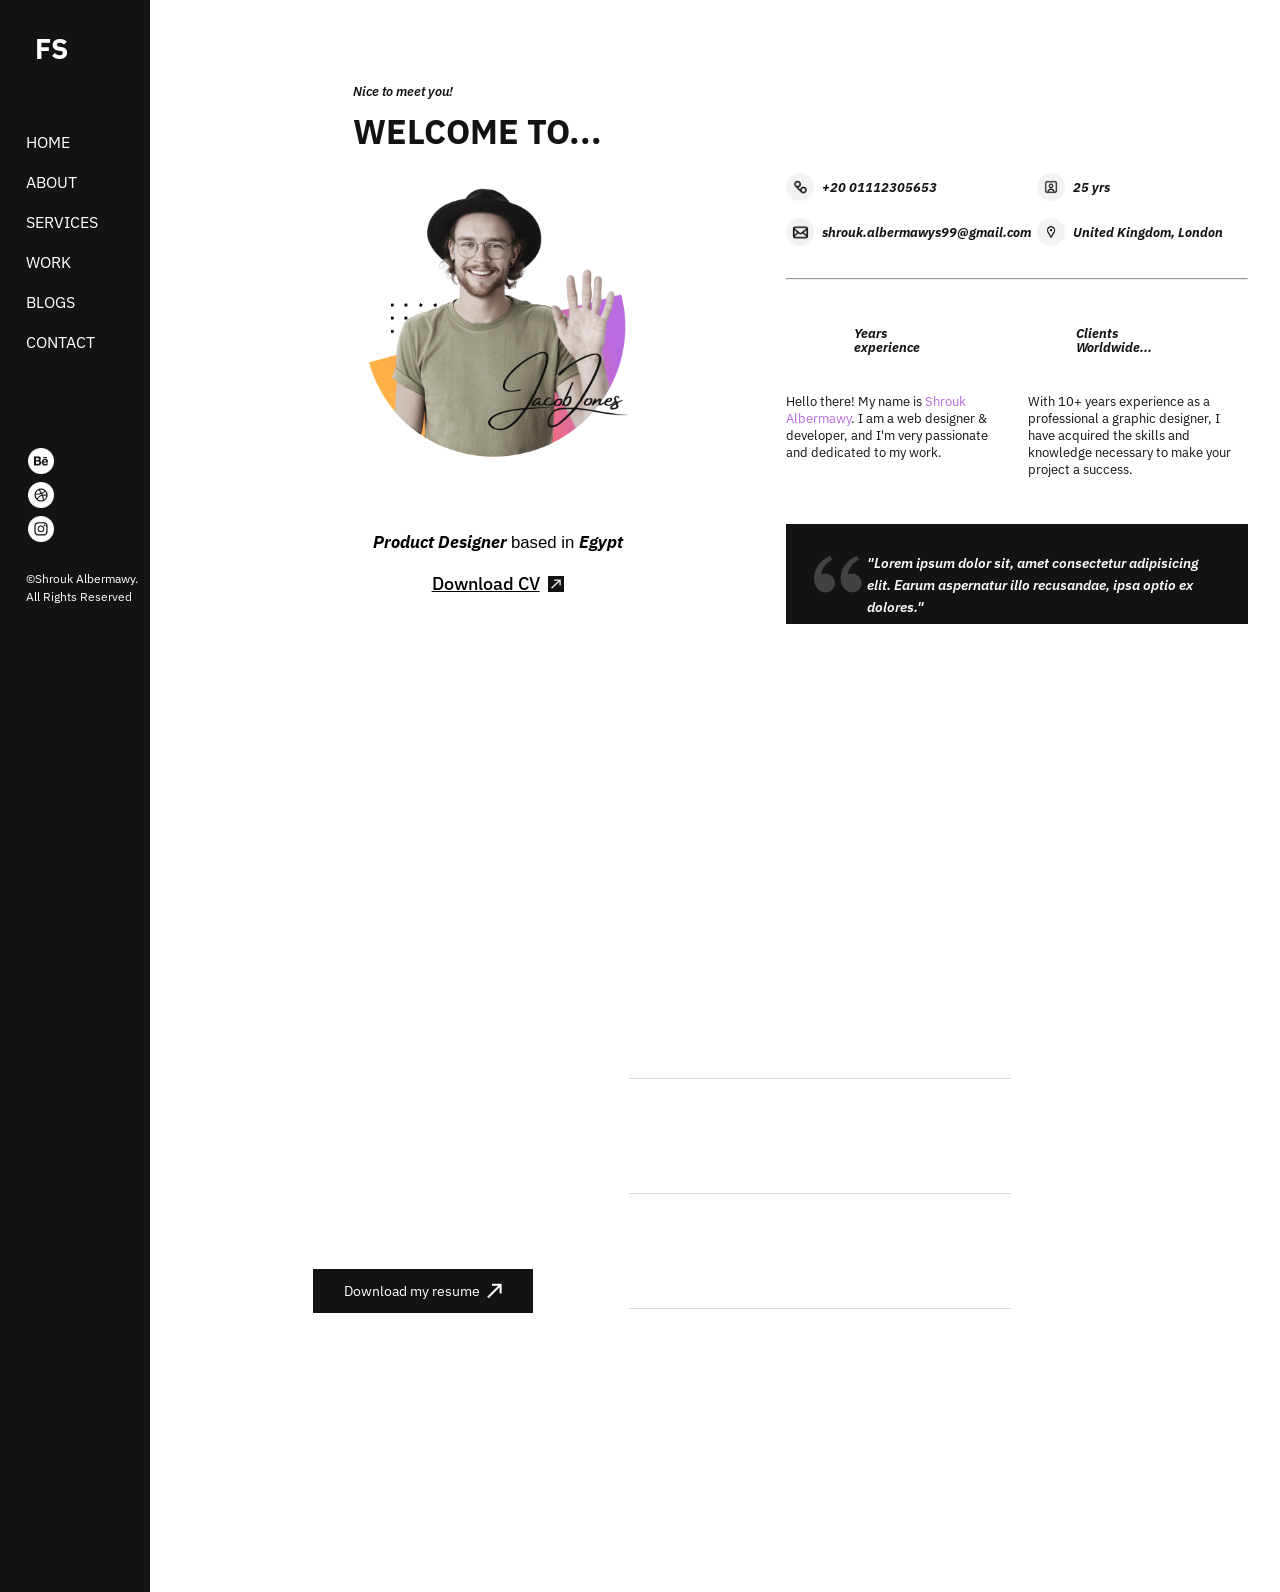
==== commit 51b181d2: "final-page first commit" ====
--- a/about.html
+++ b/about.html
@@ -142,5 +142,6 @@
             </main>
         </div>
     </div>
+<script src="js/about.js"></script>
 </body>
 </html>
--- a/css/home.css
+++ b/css/home.css
@@ -54,6 +54,32 @@
     width: 285px;
     height: 100%;
 }
+.container .sidebar-icon {
+    width: 45px;
+    margin: 20px 20px 0 20px;
+    height: 45px;
+    border-radius: 5px;
+    background-color: var(--black);
+    position: relative;
+    display: flex;
+    flex-direction: column;
+    align-items: center;
+    justify-content: center;
+    gap: 8px;
+    cursor: pointer;
+}
+.container .sidebar-icon span:first-child {
+    width: 30px;
+    height: 3px;
+}
+.container .sidebar-icon span:nth-child(2) {
+    width: 30px;
+    height: 3px;
+}
+.container .sidebar-icon span:nth-child(3) {
+    width: 30px;
+    height: 3px;
+}
 @media (max-width: 1920px) {
     
     .container .sidebar {
@@ -81,30 +107,7 @@
         z-index: 2;
     }
     .container .sidebar-icon {
-        width: 45px;
-        margin: 20px 20px 0 20px;
-        height: 45px;
-        border-radius: 5px;
-        background-color: var(--black);
-        position: relative;
-        display: flex;
-        flex-direction: column;
-        align-items: center;
-        justify-content: center;
-        gap: 8px;
-        cursor: pointer;
-    }
-    .container .sidebar-icon span:first-child {
-        width: 30px;
-        height: 3px;
-    }
-    .container .sidebar-icon span:nth-child(2) {
-        width: 30px;
-        height: 3px;
-    }
-    .container .sidebar-icon span:nth-child(3) {
-        width: 30px;
-        height: 3px;
+        z-index: 3;
     }
 }
 .sidebar .sidebar-content {
@@ -534,13 +537,13 @@
         font-size: 14px;
     }
 }
-@media (max-width: 1600px) {
+/* @media (max-width: 1600px) {
     .btn {
         width: 152px;
         height: 33px;
         font-size: 12px;
     }
-}
+} */
 @media (max-width: 991px) {
     .btn {
         width: 220px;
--- a/css/home.css
+++ b/css/home.css
@@ -54,6 +54,32 @@
     width: 285px;
     height: 100%;
 }
+.container .sidebar-icon {
+    width: 45px;
+    margin: 20px 20px 0 20px;
+    height: 45px;
+    border-radius: 5px;
+    background-color: var(--black);
+    position: relative;
+    display: flex;
+    flex-direction: column;
+    align-items: center;
+    justify-content: center;
+    gap: 8px;
+    cursor: pointer;
+}
+.container .sidebar-icon span:first-child {
+    width: 30px;
+    height: 3px;
+}
+.container .sidebar-icon span:nth-child(2) {
+    width: 30px;
+    height: 3px;
+}
+.container .sidebar-icon span:nth-child(3) {
+    width: 30px;
+    height: 3px;
+}
 @media (max-width: 1920px) {
     
     .container .sidebar {
@@ -81,30 +107,7 @@
         z-index: 2;
     }
     .container .sidebar-icon {
-        width: 45px;
-        margin: 20px 20px 0 20px;
-        height: 45px;
-        border-radius: 5px;
-        background-color: var(--black);
-        position: relative;
-        display: flex;
-        flex-direction: column;
-        align-items: center;
-        justify-content: center;
-        gap: 8px;
-        cursor: pointer;
-    }
-    .container .sidebar-icon span:first-child {
-        width: 30px;
-        height: 3px;
-    }
-    .container .sidebar-icon span:nth-child(2) {
-        width: 30px;
-        height: 3px;
-    }
-    .container .sidebar-icon span:nth-child(3) {
-        width: 30px;
-        height: 3px;
+        z-index: 3;
     }
 }
 .sidebar .sidebar-content {
@@ -534,13 +537,13 @@
         font-size: 14px;
     }
 }
-@media (max-width: 1600px) {
+/* @media (max-width: 1600px) {
     .btn {
         width: 152px;
         height: 33px;
         font-size: 12px;
     }
-}
+} */
 @media (max-width: 991px) {
     .btn {
         width: 220px;
--- a/css/about.css
+++ b/css/about.css
@@ -4,7 +4,7 @@
 .main-container {
     display: flex;
     flex-direction: column;
-    left: 286px;
+    left: 285px;
     position: relative;
 }
 @media (max-width: 1600px) {
@@ -414,21 +414,30 @@
 }
 .second-content {
     width: 1302px;
-    left: -15px;
     position: relative;
     display: flex;
     height: 629px;
     flex-direction: row;
+}
+@media (max-width: 1920px) {
+    .second-content {
+        left: -65px;
+    }
+}
+@media (max-width: 1600px) {
+    .second-content {
+        left: 30px;
+    }
 }
 @media (max-width: 1440px) {
     .second-content {
         width: 911.4px;
-        /* left: -10.5px; */
+        left: 0;
     }
 }
 @media (max-width: 1200px) {
     .second-content {
-        left: 55px;
+        left: 70px;
         width: 830px;
     }
 }
@@ -621,9 +630,4 @@
         font-size: 22.4px;
         line-height: 33.6px;
     }
-}
-/* .zoom {
-    position: absolute;
-    left: 200px;
-    top: 10px;
-} */+}
